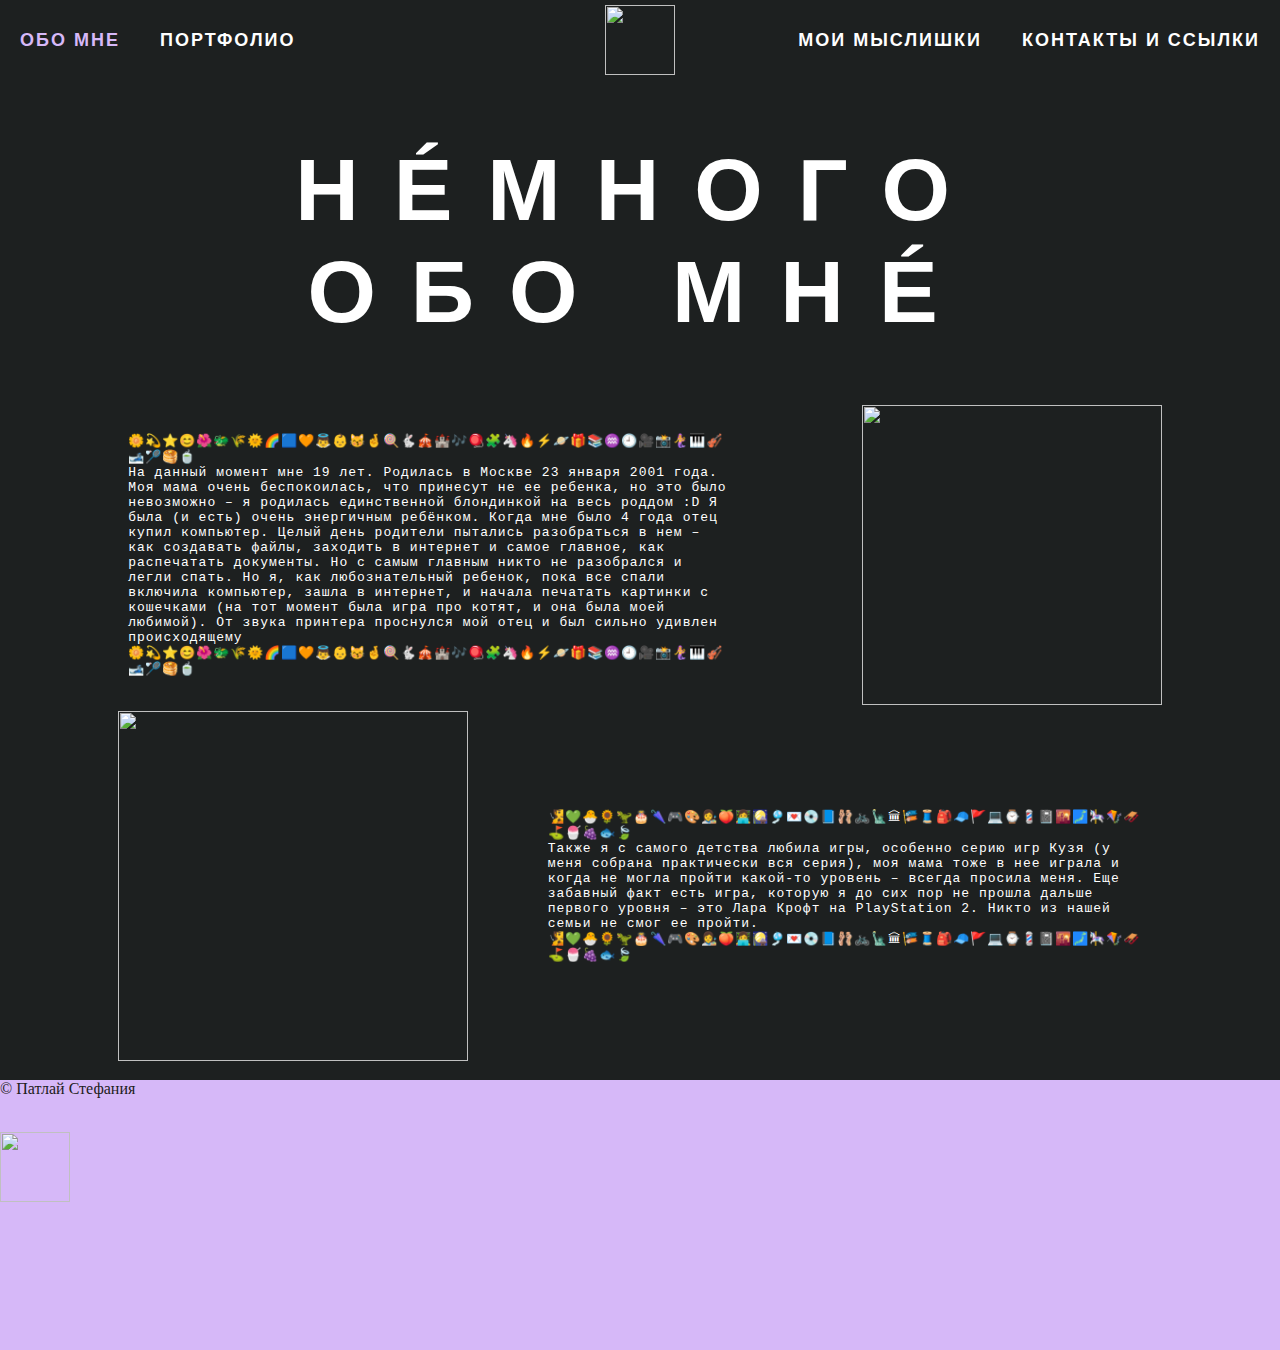
==== about_me.html @ 179f2466 "Add files via upload" ====
<html>

<head>
  <title>Контакты</title>
  <link rel="stylesheet" href="css/about_me.css" type="text/css">

</head>

<body>
  <nav class="top-menu">
    <ul class="menu-main">
      <li class="left-item"><a href="about_me.html">ОБО МНЕ</a></li>
      <li class="left-item"><a href="portfolio.html">ПОРТФОЛИО</a></li>
      <li class="right-item"><a href="contacts.html">КОНТАКТЫ И ССЫЛКИ</a></li>
      <li class="right-item"><a href="my_thoughts.html">МОИ МЫСЛИШКИ</a></li>
      <a class="navbar-logo" href="index.html"><img class="logo" src="img\sign.png"></a>
  </nav>
  <h1 class="text1">
    НÉМНОГО </br>
    ОБО МНÉ
  </h1>

  <table>

    <td margin="3%" width="60%">
      <P class="text2">
        🌼💫⭐😊🌺🐲🌾🌞🌈🟦🧡👼👶😽🤞🍭🐇🎪🏰🎶🪀🧩🦄🔥⚡🪐🎁📚♒🕘🎥📸🧜‍♀️🎹🎻🎿🏸🥞🍵 <br />
        На данный момент мне 19 лет. Родилась в Москве 23 января 2001 года.
        Моя мама очень беспокоилась, что принесут не ее ребенка,
        но это было невозможно – я родилась единственной блондинкой на весь роддом :D
        Я была (и есть) очень энергичным ребёнком. Когда мне было 4 года отец купил компьютер.
        Целый день родители пытались разобраться в нем – как создавать файлы,
        заходить в интернет и самое главное, как распечатать документы.
        Но с самым главным никто не разобрался и легли спать. Но я, как любознательный ребенок,
        пока все спали включила компьютер, зашла в интернет, и начала печатать картинки с кошечками
        (на тот момент была игра про котят, и она была моей любимой).
        От звука принтера проснулся мой отец и был сильно удивлен происходящему <br />
        🌼💫⭐😊🌺🐲🌾🌞🌈🟦🧡👼👶😽🤞🍭🐇🎪🏰🎶🪀🧩🦄🔥⚡🪐🎁📚♒🕘🎥📸🧜‍♀️🎹🎻🎿🏸🥞🍵<br />
      </P>
    </td>


    <td margin="3%" class="col2">
      <img class="imagine1" src="img\photo3.jpg">
    </td>

  </table>
  <table>


    <td margin="3%" class="col2">
      <img class="imagine2" src="img\photo4.jpg">
    </td>

    <td>
      <P class="text3">
        🧏💚🐣🌻🦖🎂🌂🎮🎨👩‍🎨🍑👩‍💻🎑🎐💌💿📘🩰🚲🗽🏛🎏🧵🎒🧢🚩💻⌚💈📓🌇🗾🎠🪁🛷⛳🍧🍇🐟🍃<br />
        Также я с самого детства любила игры, особенно серию игр Кузя
        (у меня собрана практически вся серия), моя мама тоже в нее играла
        и когда не могла пройти какой-то уровень – всегда просила меня.
        Еще забавный факт есть игра, которую я до сих пор не прошла дальше первого уровня – это
        Лара Крофт на PlayStation 2. Никто из нашей семьи не смог ее пройти.<br />
        🧏💚🐣🌻🦖🎂🌂🎮🎨👩‍🎨🍑👩‍💻🎑🎐💌💿📘🩰🚲🗽🏛🎏🧵🎒🧢🚩💻⌚💈📓🌇🗾🎠🪁🛷⛳🍧🍇🐟🍃<br />
      </P>
    </td>

  </table>




  <footer>
    <p>&copy; Патлай Стефания</p></br>
    <a class="f1" href="index.html"><img class="logo" src="img\sign.png"></a>
  </footer>
</body>


</html>
---- css/about_me.css ----
html {
    margin: 0;
    padding: 0;
  }

  body {
    background: rgb(29, 32, 32);
    margin: 0;
    padding: 0;
  }

  .top-menu {
    position: relative;
    background: rgba(29, 32, 32);
  }

  .menu-main {
    list-style: none;
    margin: 0;
    padding: 0;
  }

  .menu-main:after {
    content: "";
    display: table;
    clear: both;
  }

  .left-item {
    float: left;
  }

  .right-item {
    float: right;
  }

  .navbar-logo {
    position: absolute;
    left: 50%;
    top: 50%;
    transform: translate(-50%, -50%);
  }

  .menu-main a {
    text-decoration: none;
    display: block;
    line-height: 80px;
    padding: 0 20px;
    font-size: 18px;
    letter-spacing: 2px;
    font-family: sans-serif;
    font-weight: bold;
    color: white;

  }

  .logo {
    width: 70px;
    height: 70px;
  }

  footer {
    width: 100%;
    height: 30%;
    flex: 0 0 auto;
    background: rgba(214, 184, 248);
    color: rgba(29, 32, 32);
    position: relative;
  }

  a {
    color: white;
    text-decoration: none;
  }

  a:hover {
    color: rgba(214, 184, 248);
    text-decoration: none;
  }

  .text1 {
    font-size: 550%;
    font-weight: bold;
    color: white;
    font-family: 'Manrope', sans-serif;

    text-align: center;
    letter-spacing: 35px;
  }

  table {
    width: 100%;
    padding-left: 9%;
    padding-right: 9%;
  }

  .col1 {
    width: 60%;

  }

  .col2 {
    width: 40%;
  }

  .text2 {
    font-size: 100%;
    color: white;
    letter-spacing: 1px;
    font-family: monospace;
    padding: 10px;
  }

  .imagine1 {
    width: 300;
    float: right;
  }

  .text3 {
    font-size: 100%;
    color: white;
    letter-spacing: 1px;
    font-family: monospace;
    padding: 10px;
    
  }

  .imagine2 {
    float: left;
    width: 350;
  }
  .f1 {
    width: 100px;}
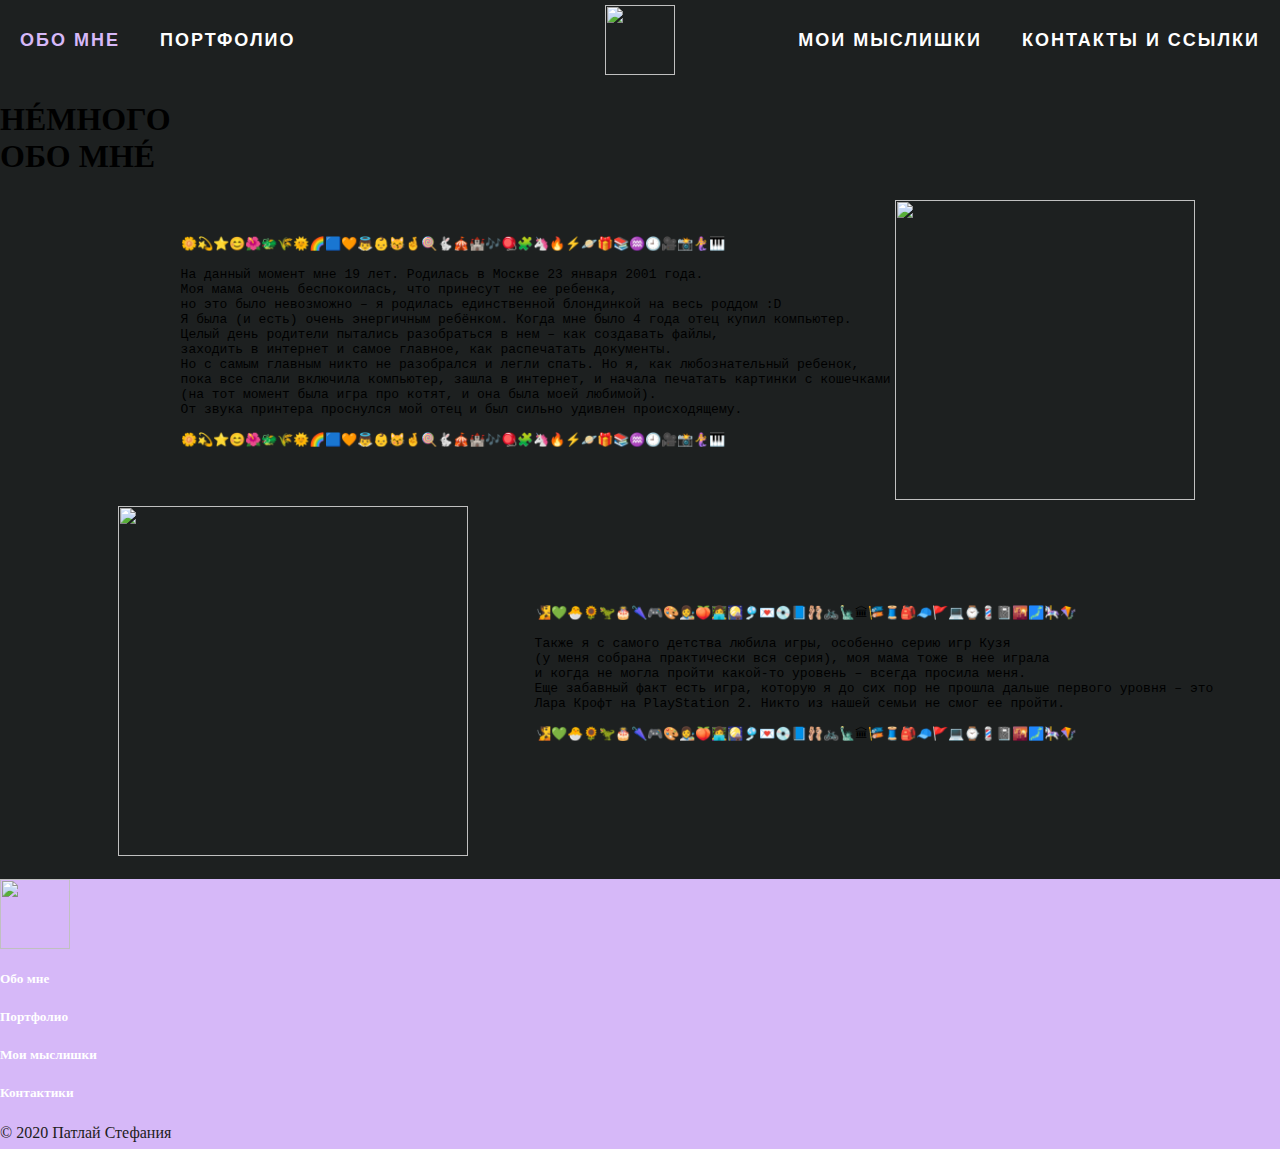
==== commit 911824c4: "Add files via upload" ====
--- a/about_me.html
+++ b/about_me.html
@@ -3,19 +3,21 @@
 <head>
   <title>Контакты</title>
   <link rel="stylesheet" href="css/about_me.css" type="text/css">
+  <link rel="stylesheet" href="css/footer.css">
 
 </head>
 
 <body>
   <nav class="top-menu">
     <ul class="menu-main">
-      <li class="left-item"><a href="about_me.html">ОБО МНЕ</a></li>
-      <li class="left-item"><a href="portfolio.html">ПОРТФОЛИО</a></li>
-      <li class="right-item"><a href="contacts.html">КОНТАКТЫ И ССЫЛКИ</a></li>
-      <li class="right-item"><a href="my_thoughts.html">МОИ МЫСЛИШКИ</a></li>
+      <li class="left-item"><a class="a1" href="about_me.html">ОБО МНЕ</a></li>
+      <li class="left-item"><a class="a1" href="portfolio.html">ПОРТФОЛИО</a></li>
+      <li class="right-item"><a class="a1" href="contacts.html">КОНТАКТЫ И ССЫЛКИ</a></li>
+      <li class="right-item"><a class="a1" href="my_thoughts.html">МОИ МЫСЛИШКИ</a></li>
       <a class="navbar-logo" href="index.html"><img class="logo" src="img\sign.png"></a>
   </nav>
-  <h1 class="text1">
+
+  <h1 class="text-header">
     НÉМНОГО </br>
     ОБО МНÉ
   </h1>
@@ -23,8 +25,9 @@
   <table>
 
     <td margin="3%" width="60%">
-      <P class="text2">
-        🌼💫⭐😊🌺🐲🌾🌞🌈🟦🧡👼👶😽🤞🍭🐇🎪🏰🎶🪀🧩🦄🔥⚡🪐🎁📚♒🕘🎥📸🧜‍♀️🎹🎻🎿🏸🥞🍵 <br />
+      <pre class="text-1">
+        🌼💫⭐😊🌺🐲🌾🌞🌈🟦🧡👼👶😽🤞🍭🐇🎪🏰🎶🪀🧩🦄🔥⚡🪐🎁📚♒🕘🎥📸🧜‍♀️🎹
+
         На данный момент мне 19 лет. Родилась в Москве 23 января 2001 года.
         Моя мама очень беспокоилась, что принесут не ее ребенка,
         но это было невозможно – я родилась единственной блондинкой на весь роддом :D
@@ -34,46 +37,66 @@
         Но с самым главным никто не разобрался и легли спать. Но я, как любознательный ребенок,
         пока все спали включила компьютер, зашла в интернет, и начала печатать картинки с кошечками
         (на тот момент была игра про котят, и она была моей любимой).
-        От звука принтера проснулся мой отец и был сильно удивлен происходящему <br />
-        🌼💫⭐😊🌺🐲🌾🌞🌈🟦🧡👼👶😽🤞🍭🐇🎪🏰🎶🪀🧩🦄🔥⚡🪐🎁📚♒🕘🎥📸🧜‍♀️🎹🎻🎿🏸🥞🍵<br />
-      </P>
+        От звука принтера проснулся мой отец и был сильно удивлен происходящему.
+
+        🌼💫⭐😊🌺🐲🌾🌞🌈🟦🧡👼👶😽🤞🍭🐇🎪🏰🎶🪀🧩🦄🔥⚡🪐🎁📚♒🕘🎥📸🧜‍♀️🎹
+      </pre>
     </td>
 
-
-    <td margin="3%" class="col2">
+    <td margin="3%" class="column1">
       <img class="imagine1" src="img\photo3.jpg">
     </td>
 
   </table>
+
   <table>
 
-
-    <td margin="3%" class="col2">
+    <td margin="3%" class="column1">
       <img class="imagine2" src="img\photo4.jpg">
     </td>
 
     <td>
-      <P class="text3">
-        🧏💚🐣🌻🦖🎂🌂🎮🎨👩‍🎨🍑👩‍💻🎑🎐💌💿📘🩰🚲🗽🏛🎏🧵🎒🧢🚩💻⌚💈📓🌇🗾🎠🪁🛷⛳🍧🍇🐟🍃<br />
+      <pre class="text-2">
+        🧏💚🐣🌻🦖🎂🌂🎮🎨👩‍🎨🍑👩‍💻🎑🎐💌💿📘🩰🚲🗽🏛🎏🧵🎒🧢🚩💻⌚💈📓🌇🗾🎠🪁
+
         Также я с самого детства любила игры, особенно серию игр Кузя
         (у меня собрана практически вся серия), моя мама тоже в нее играла
         и когда не могла пройти какой-то уровень – всегда просила меня.
         Еще забавный факт есть игра, которую я до сих пор не прошла дальше первого уровня – это
-        Лара Крофт на PlayStation 2. Никто из нашей семьи не смог ее пройти.<br />
-        🧏💚🐣🌻🦖🎂🌂🎮🎨👩‍🎨🍑👩‍💻🎑🎐💌💿📘🩰🚲🗽🏛🎏🧵🎒🧢🚩💻⌚💈📓🌇🗾🎠🪁🛷⛳🍧🍇🐟🍃<br />
-      </P>
+        Лара Крофт на PlayStation 2. Никто из нашей семьи не смог ее пройти.
+        
+        🧏💚🐣🌻🦖🎂🌂🎮🎨👩‍🎨🍑👩‍💻🎑🎐💌💿📘🩰🚲🗽🏛🎏🧵🎒🧢🚩💻⌚💈📓🌇🗾🎠🪁
+     </pre>
+
     </td>
 
   </table>
+  </div>
+  <footer id="footer">
+    <div class="container">
+      <div class="row">
+        <div class="column-1">
+          <h2 class="logo"><a href="#"> <img class="logo" src="img\sign.png"></a></h2>
+        </div>
+        <div class="column-2">
+          <h5><a href="#">Обо мне</a></h5>
+        </div>
+        <div class="column-2">
+          <h5><a href="#">Портфолио</a></h5>
+        </div>
+        <div class="column-2">
+          <h5><a href="#">Мои мыслишки</a></h5>
+        </div>
+        <div class="column-2">
+          <h5><a href="#">Контактики</a></h5>
+        </div>
+      </div>
+    </div>
+    <div class="footer-copyright">
+      <p>© 2020 Патлай Стефания </p>
+    </div>
+  </footer>
 
-
-
-
-  <footer>
-    <p>&copy; Патлай Стефания</p></br>
-    <a class="f1" href="index.html"><img class="logo" src="img\sign.png"></a>
-  </footer>
 </body>
 
-
 </html>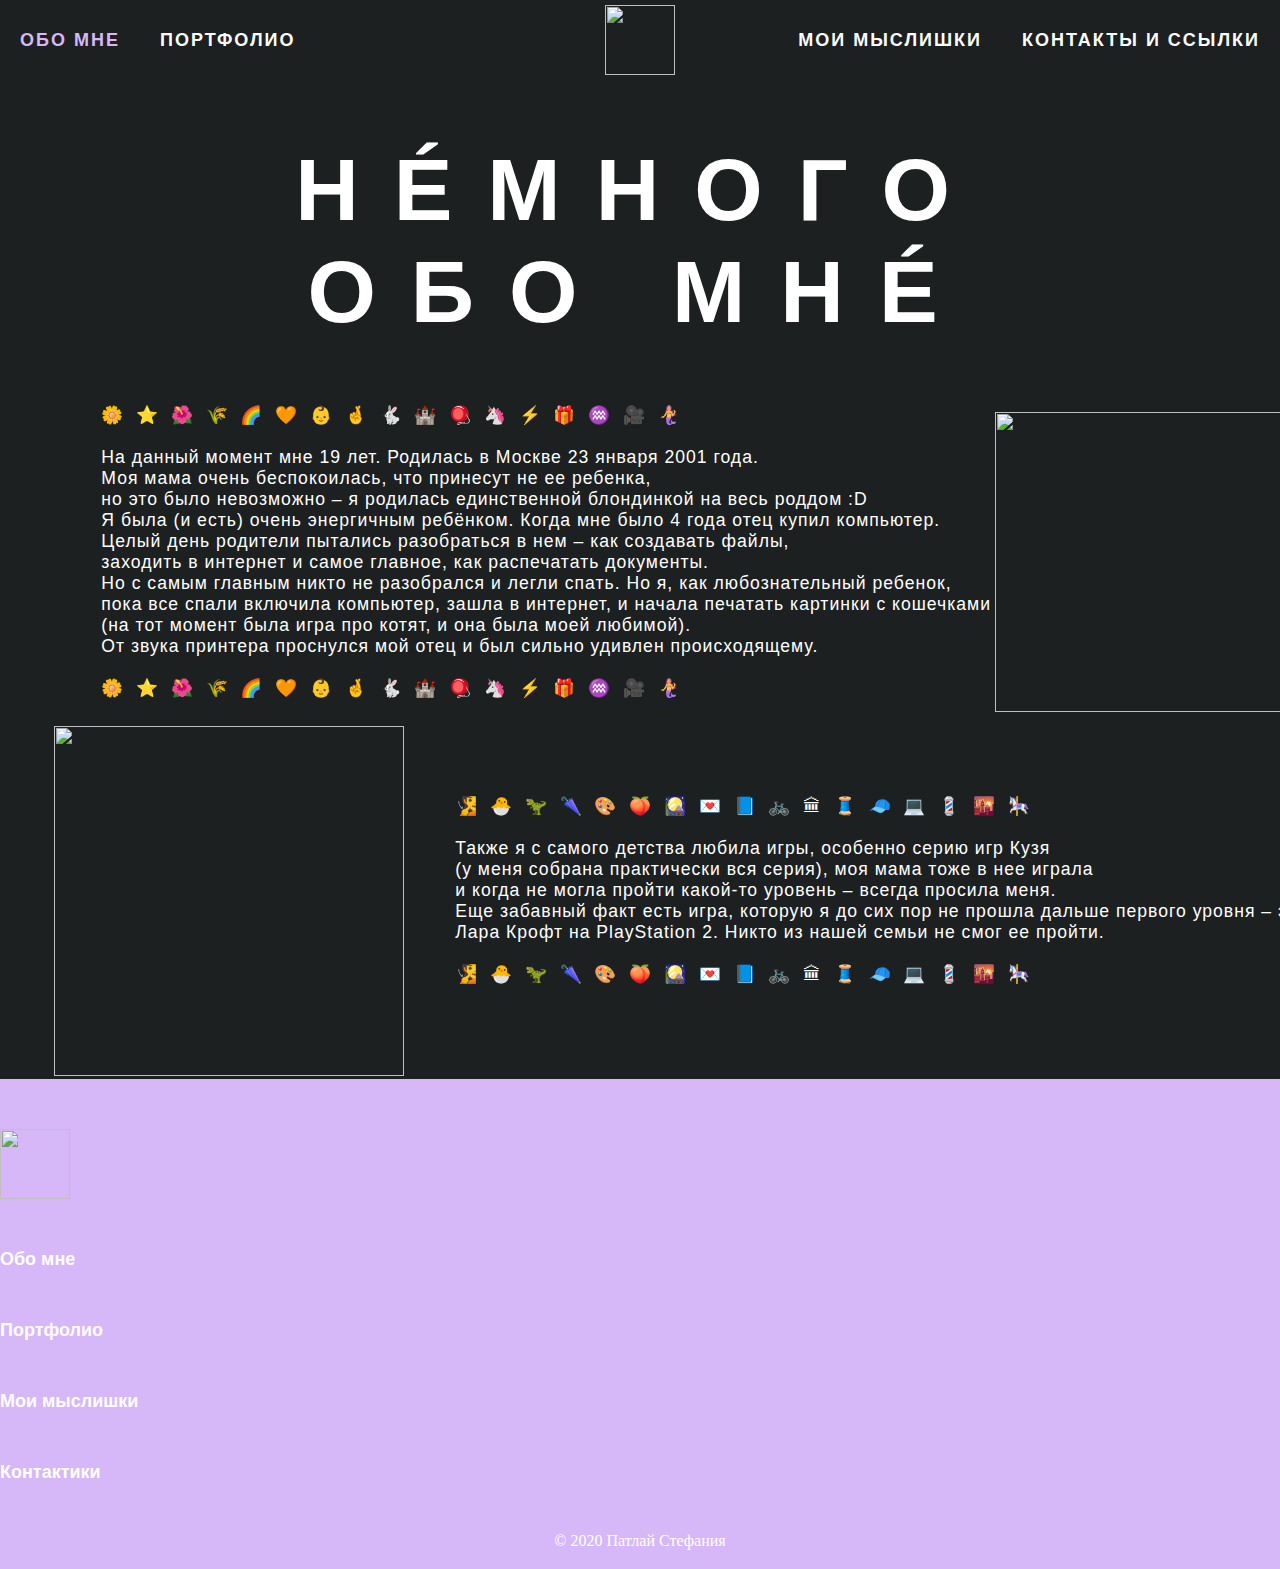
==== commit 68a6eff4: "Add files via upload" ====
--- a/about_me.html
+++ b/about_me.html
@@ -4,7 +4,6 @@
   <title>Контакты</title>
   <link rel="stylesheet" href="css/about_me.css" type="text/css">
   <link rel="stylesheet" href="css/footer.css">
-
 </head>
 
 <body>
@@ -26,7 +25,7 @@
 
     <td margin="3%" width="60%">
       <pre class="text-1">
-        🌼💫⭐😊🌺🐲🌾🌞🌈🟦🧡👼👶😽🤞🍭🐇🎪🏰🎶🪀🧩🦄🔥⚡🪐🎁📚♒🕘🎥📸🧜‍♀️🎹
+        🌼  ⭐  🌺  🌾  🌈  🧡  👶  🤞  🐇  🏰  🪀  🦄  ⚡  🎁  ♒  🎥  🧜‍♀️ 
 
         На данный момент мне 19 лет. Родилась в Москве 23 января 2001 года.
         Моя мама очень беспокоилась, что принесут не ее ребенка,
@@ -39,7 +38,7 @@
         (на тот момент была игра про котят, и она была моей любимой).
         От звука принтера проснулся мой отец и был сильно удивлен происходящему.
 
-        🌼💫⭐😊🌺🐲🌾🌞🌈🟦🧡👼👶😽🤞🍭🐇🎪🏰🎶🪀🧩🦄🔥⚡🪐🎁📚♒🕘🎥📸🧜‍♀️🎹
+        🌼  ⭐  🌺  🌾  🌈  🧡  👶  🤞  🐇  🏰  🪀  🦄  ⚡  🎁  ♒  🎥  🧜‍♀️ 
       </pre>
     </td>
 
@@ -57,7 +56,7 @@
 
     <td>
       <pre class="text-2">
-        🧏💚🐣🌻🦖🎂🌂🎮🎨👩‍🎨🍑👩‍💻🎑🎐💌💿📘🩰🚲🗽🏛🎏🧵🎒🧢🚩💻⌚💈📓🌇🗾🎠🪁
+        🧏  🐣  🦖  🌂  🎨  🍑  🎑  💌  📘  🚲  🏛  🧵  🧢  💻  💈  🌇  🎠 
 
         Также я с самого детства любила игры, особенно серию игр Кузя
         (у меня собрана практически вся серия), моя мама тоже в нее играла
@@ -65,30 +64,30 @@
         Еще забавный факт есть игра, которую я до сих пор не прошла дальше первого уровня – это
         Лара Крофт на PlayStation 2. Никто из нашей семьи не смог ее пройти.
         
-        🧏💚🐣🌻🦖🎂🌂🎮🎨👩‍🎨🍑👩‍💻🎑🎐💌💿📘🩰🚲🗽🏛🎏🧵🎒🧢🚩💻⌚💈📓🌇🗾🎠🪁
+        🧏  🐣  🦖  🌂  🎨  🍑  🎑  💌  📘  🚲  🏛  🧵  🧢  💻  💈  🌇  🎠 
      </pre>
 
     </td>
 
   </table>
   </div>
-  <footer id="footer">
+  <footer id="Footer">
     <div class="container">
       <div class="row">
         <div class="column-1">
-          <h2 class="logo"><a href="#"> <img class="logo" src="img\sign.png"></a></h2>
+          <h2 class="logo"><a href="index.html"> <img class="logo" src="img\sign.png"></a></h2>
         </div>
         <div class="column-2">
-          <h5><a href="#">Обо мне</a></h5>
+          <h5><a href="about_me.html">Обо мне</a></h5>
         </div>
         <div class="column-2">
-          <h5><a href="#">Портфолио</a></h5>
+          <h5><a href="portfolio.html">Портфолио</a></h5>
         </div>
         <div class="column-2">
-          <h5><a href="#">Мои мыслишки</a></h5>
+          <h5><a href="my_thoughts.html">Мои мыслишки</a></h5>
         </div>
         <div class="column-2">
-          <h5><a href="#">Контактики</a></h5>
+          <h5><a href="contacts.html">Контактики</a></h5>
         </div>
       </div>
     </div>
--- a/css/about_me.css
+++ b/css/about_me.css
@@ -59,26 +59,27 @@
     height: 70px;
   }
 
-  footer {
-    width: 100%;
-    height: 30%;
-    flex: 0 0 auto;
-    background: rgba(214, 184, 248);
-    color: rgba(29, 32, 32);
-    position: relative;
-  }
-
-  a {
+  .a1 {
     color: white;
     text-decoration: none;
   }
 
-  a:hover {
+  .a1:hover {
     color: rgba(214, 184, 248);
     text-decoration: none;
   }
 
-  .text1 {
+  .a2 {
+    color: white;
+    text-decoration: none;
+  }
+
+  .a2:hover {
+    color: rgb(29, 32, 32);
+    text-decoration: none;
+  }
+
+  .text-header {
     font-size: 550%;
     font-weight: bold;
     color: white;
@@ -90,25 +91,15 @@
 
   table {
     width: 100%;
-    padding-left: 9%;
-    padding-right: 9%;
+    padding-left: 4%;
+    padding-right: 4%;
   }
 
-  .col1 {
-    width: 60%;
-
-  }
-
-  .col2 {
-    width: 40%;
-  }
-
-  .text2 {
-    font-size: 100%;
+  .text-1 {
+    font-size: 110%;
     color: white;
     letter-spacing: 1px;
-    font-family: monospace;
-    padding: 10px;
+    font-family: 'Manrope', sans-serif;
   }
 
   .imagine1 {
@@ -116,18 +107,65 @@
     float: right;
   }
 
-  .text3 {
-    font-size: 100%;
+  .text-2 {
+    font-size: 110%;
     color: white;
     letter-spacing: 1px;
-    font-family: monospace;
-    padding: 10px;
-    
+    font-family: 'Manrope', sans-serif;
   }
 
   .imagine2 {
     float: left;
     width: 350;
   }
-  .f1 {
-    width: 100px;}+
+  #footer {
+    background-color:  rgba(214, 184, 248);
+    color: rgb(255, 255, 255);
+    padding-top: 30px;
+}
+
+#footer .footer-copyright {
+    background-color:  rgba(214, 184, 248);
+    padding-top: 3px;
+    padding-bottom: 3px;
+    text-align: center;
+}
+
+#footer .row {
+    margin-bottom: 20px;
+}
+
+#footer h5 {
+    font-size: 18px;
+    color: rgb(255, 255, 255);
+    font-weight: bold;
+    margin-top: 50px;
+    font-family: sans-serif;
+}
+
+#footer h2 a{
+    font-size: 50px;
+    text-align: center;
+   
+}
+#footer a {
+    color:  white;
+    text-decoration: none;
+}
+#footer a:hover {
+  color:  rgb(29, 32, 32);
+  text-decoration: none;
+}
+
+
+.content{
+   flex: 1 0 auto;
+   -webkit-flex: 1 0 auto;
+   min-height: 200px;
+}
+
+#footer{
+   flex: 0 0 auto;
+   -webkit-flex: 0 0 auto;
+}